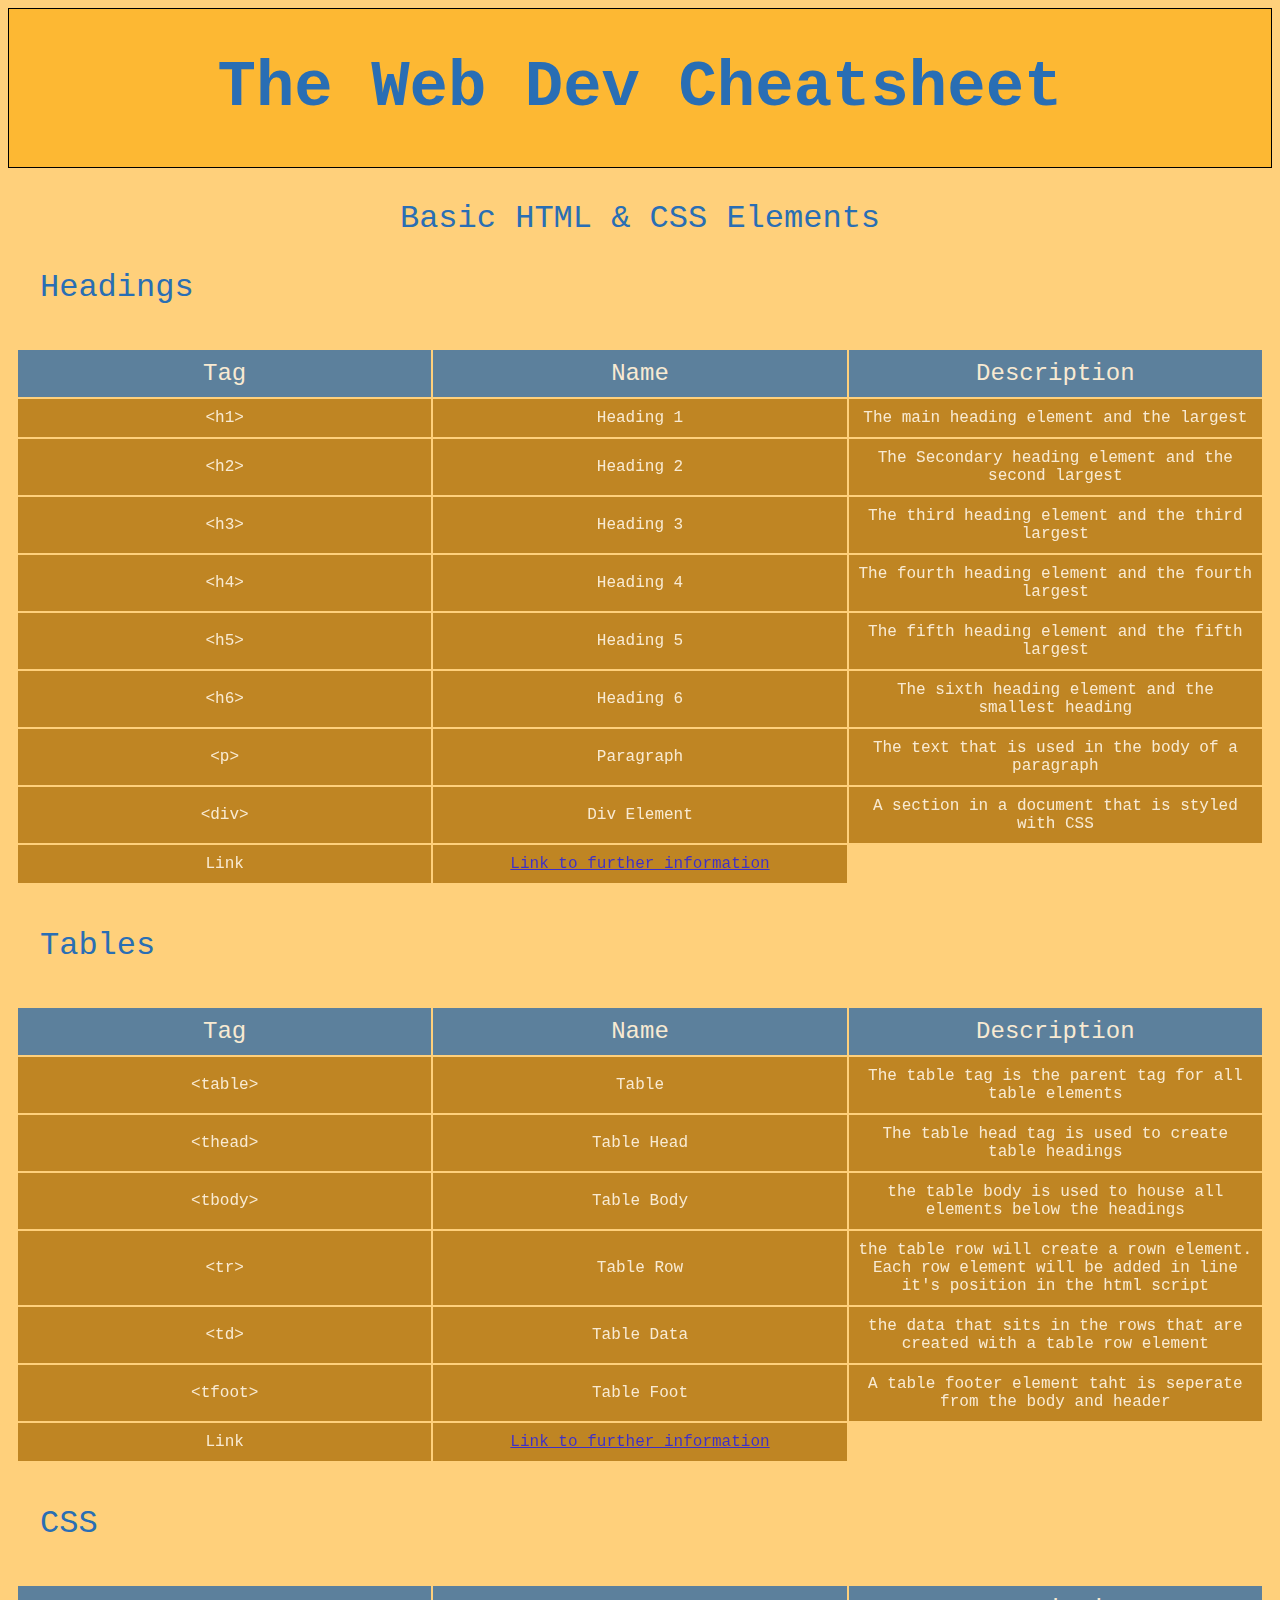
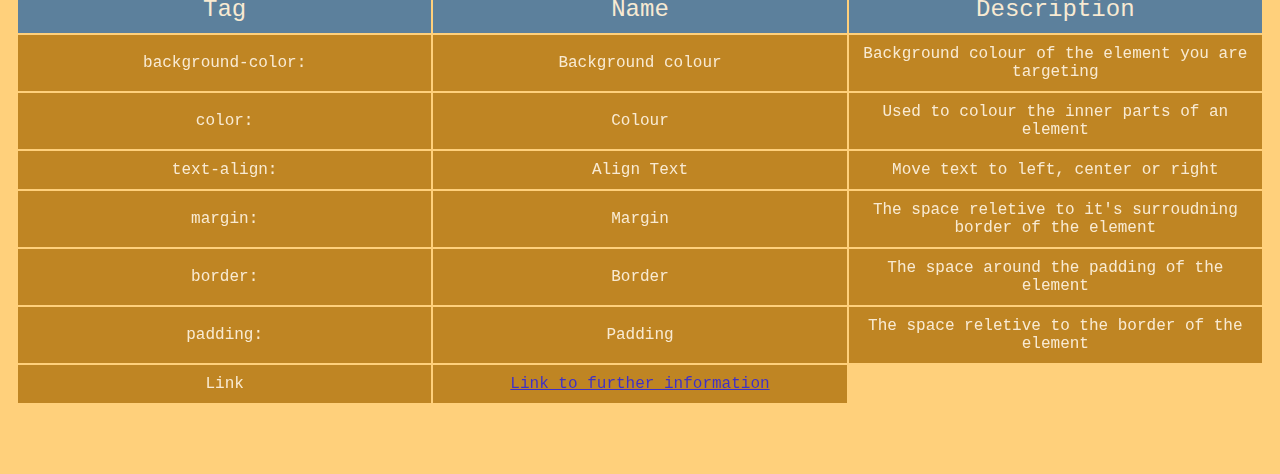
==== index.html @ c615c7cb "12/11/22 - 2:02pm" ====
<!DOCTYPE html>
<html lang="en">

<head>
    <link rel="stylesheet" href="styles.css" type="text/css">
    <meta charset="UTF-8">
    <meta http-equiv="X-UA-Compatible" content="IE=edge">
    <meta name="viewport" content="width=device-width, initial-scale=1.0">
    <title>Fullstack Cheatsheet</title>
</head>

<body>
    <section id="hero-heading">
        <h1>The Web Dev Cheatsheet</h1>
    </section>

    <h2 id="intro-heading">Basic HTML & CSS Elements</h2>
    <section class="element-section-headings">
        <h3 class="sub-headings">Headings</h3>
        <table>
            <thead>
                <tr>
                    <th>Tag</th>
                    <th>Name</th>
                    <th>Description</th>
                </tr>
            </thead>
            <tbody>
                <tr>
                    <td><span class="code">&lt;h1&gt;</span></td>
                    <td>Heading 1</td>
                    <td>The main heading element and the largest</td>
                </tr>
                <tr>
                    <td><span class="code">&lt;h2&gt;</span></td>
                    <td>Heading 2</td>
                    <td>The Secondary heading element and the second largest</td>
                </tr>
                <tr>
                    <td><span class="code">&lt;h3&gt;</span></td>
                    <td>Heading 3</td>
                    <td>The third heading element and the third largest</td>
                </tr>
                <tr>
                    <td><span class="code">&lt;h4&gt;</span></td>
                    <td>Heading 4</td>
                    <td>The fourth heading element and the fourth largest</td>
                </tr>
                <tr>
                    <td><span class="code">&lt;h5&gt;</span></td>
                    <td>Heading 5</td>
                    <td>The fifth heading element and the fifth largest</td>
                </tr>
                <tr>
                    <td><span class="code">&lt;h6&gt;</span></td>
                    <td>Heading 6</td>
                    <td>The sixth heading element and the smallest heading</td>
                </tr>
                <tr>
                    <td><span class="code">&lt;p&gt;</span></td>
                    <td>Paragraph</td>
                    <td>The text that is used in the body of a paragraph</td>
                </tr>
                <tr>
                    <td><span class="code">&lt;div&gt;</span></td>
                    <td>Div Element</td>
                    <td>A section in a document that is styled with CSS</td>
                </tr>
            </tbody>
            <tfoot>
                <tr>
                    <td>Link</td>
                    <td><a href="https://www.w3schools.com/html/html_elements.asp" target="_blank">Link to further
                            information</a></td>
                </tr>
            </tfoot>
        </table>
    </section>
    <section class="element-section-tables">
        <h3 class="sub-headings">Tables</h3>
        <table>
            <thead>
                <tr>
                    <th>Tag</th>
                    <th>Name</th>
                    <th>Description</th>
                </tr>
            </thead>
            <tbody>
                <tr>
                    <td>
                        <span class="code">&lt;table&gt;</span>
                    </td>
                    <td>Table</td>
                    <td>The table tag is the parent tag for all table elements</td>
                </tr>
                <tr>
                    <td>
                        <span class="code">&lt;thead&gt;</span>
                    </td>
                    <td>Table Head</td>
                    <td>The table head tag is used to create table headings</td>
                </tr>
                <tr>
                    <td>
                        <span class="code">&lt;tbody&gt;</span>
                    </td>
                    <td>Table Body</td>
                    <td>the table body is used to house all elements below the headings</td>
                </tr>
                <tr>
                    <td>
                        <span class="code">&lt;tr&gt;</span>
                    </td>
                    <td>Table Row</td>
                    <td>the table row will create a rown element. Each row element will be added in line it's position
                        in the html script</td>
                </tr>
                <tr>
                    <td>
                        <span class="code">&lt;td&gt;</span>
                    </td>
                    <td>Table Data</td>
                    <td>the data that sits in the rows that are created with a table row element</td>
                </tr>
                <tr>
                    <td>
                        <span class="code">&lt;tfoot&gt;</span>
                    </td>
                    <td>Table Foot</td>
                    <td>A table footer element taht is seperate from the body and header</td>
                </tr>
            </tbody>
            <tfoot>
                <tr>
                    <td>Link</td>
                    <td><a href="https://www.w3schools.com/html/html_tables.asp" target="_blank">Link to further
                            information</td>
                </tr>
            </tfoot>
        </table>
    </section>

    <section class="element-section-css">
        <h3 class="sub-headings">CSS</h3>
        <table>
            <thead>
                <tr>
                    <th>Tag</th>
                    <th>Name</th>
                    <th>Description</th>
                </tr>
            </thead>
            <tbody>
                <tr>
                    <td>
                        <span class="code">background-color:</span>
                    </td>
                    <td>Background colour</td>
                    <td>Background colour of the element you are targeting</td>
                </tr>
                <tr>
                    <td>
                        <span class="code">color:</span>
                    </td>
                    <td>Colour</td>
                    <td>Used to colour the inner parts of an element</td>
                </tr>
                <tr>
                    <td>
                        <span class="code">text-align:</span>
                    </td>
                    <td>Align Text</td>
                    <td>Move text to left, center or right</td>
                </tr>
                <tr>
                    <td>
                        <span class="code">margin:</span>
                    </td>
                    <td>Margin</td>
                    <td>The space reletive to it's surroudning border of the element</td>
                </tr>
                <tr>
                    <td>
                        <span class="code">border:</span>
                    </td>
                    <td>Border</td>
                    <td>The space around the padding of the element</td>
                </tr>
                <tr>
                    <td>
                        <span class="code">padding:</span>
                    </td>
                    <td>Padding</td>
                    <td>The space reletive to the border of the element</td>
                </tr>


            </tbody>
            <tfoot>
                <tr>
                    <td>Link</td>
                    <td><a href="https://www.w3schools.com/css/css_syntax.asp" target="_blank">Link to further
                            information</td>
                </tr>
            </tfoot>
        </table>
    </section>
</body>

</html>
---- styles.css ----
body {
    background-color: #FFD07B;
    margin: 0 auto;
    padding: 0.5rem;
}

#hero-heading {
    text-align: center;
    font-family: monospace;
    color: #296EB4;
    font-size: 2rem;
    border: 0.1px solid black;
    background-color: #FDB833;


}

#intro-heading {
    font-family: monospace;
    text-align: center;
    font-family: monospace;
    color: #296EB4;

}

.sub-headings {
    font-family: monospace;
}

table,
tr,
th,
td {
    border: 0.001px;
    font-family: monospace;
    font-weight: 800;
    padding: 10px 8px;
    min-width: 100%;
    color: #ffffff;
    opacity: 0.9;
    align-content: center;
    width: 20%;
}

th {
    background-color: #296EB4;
    font-family: monospace;
    color: #ffffff;
    font-size: 1.5rem;
    font-weight: 500;
}

tr {
    background-color: #B1740F;
    text-align: center;
}


.code, td {
    font-family: monospace;
    font-weight: 500;
    font-size: 1rem;
}


h2,
h3,
p {
    font-family: monospace;
    font-size: 2rem;
    color: #296EB4;
    margin: 2rem;
    font-weight: 500;
}
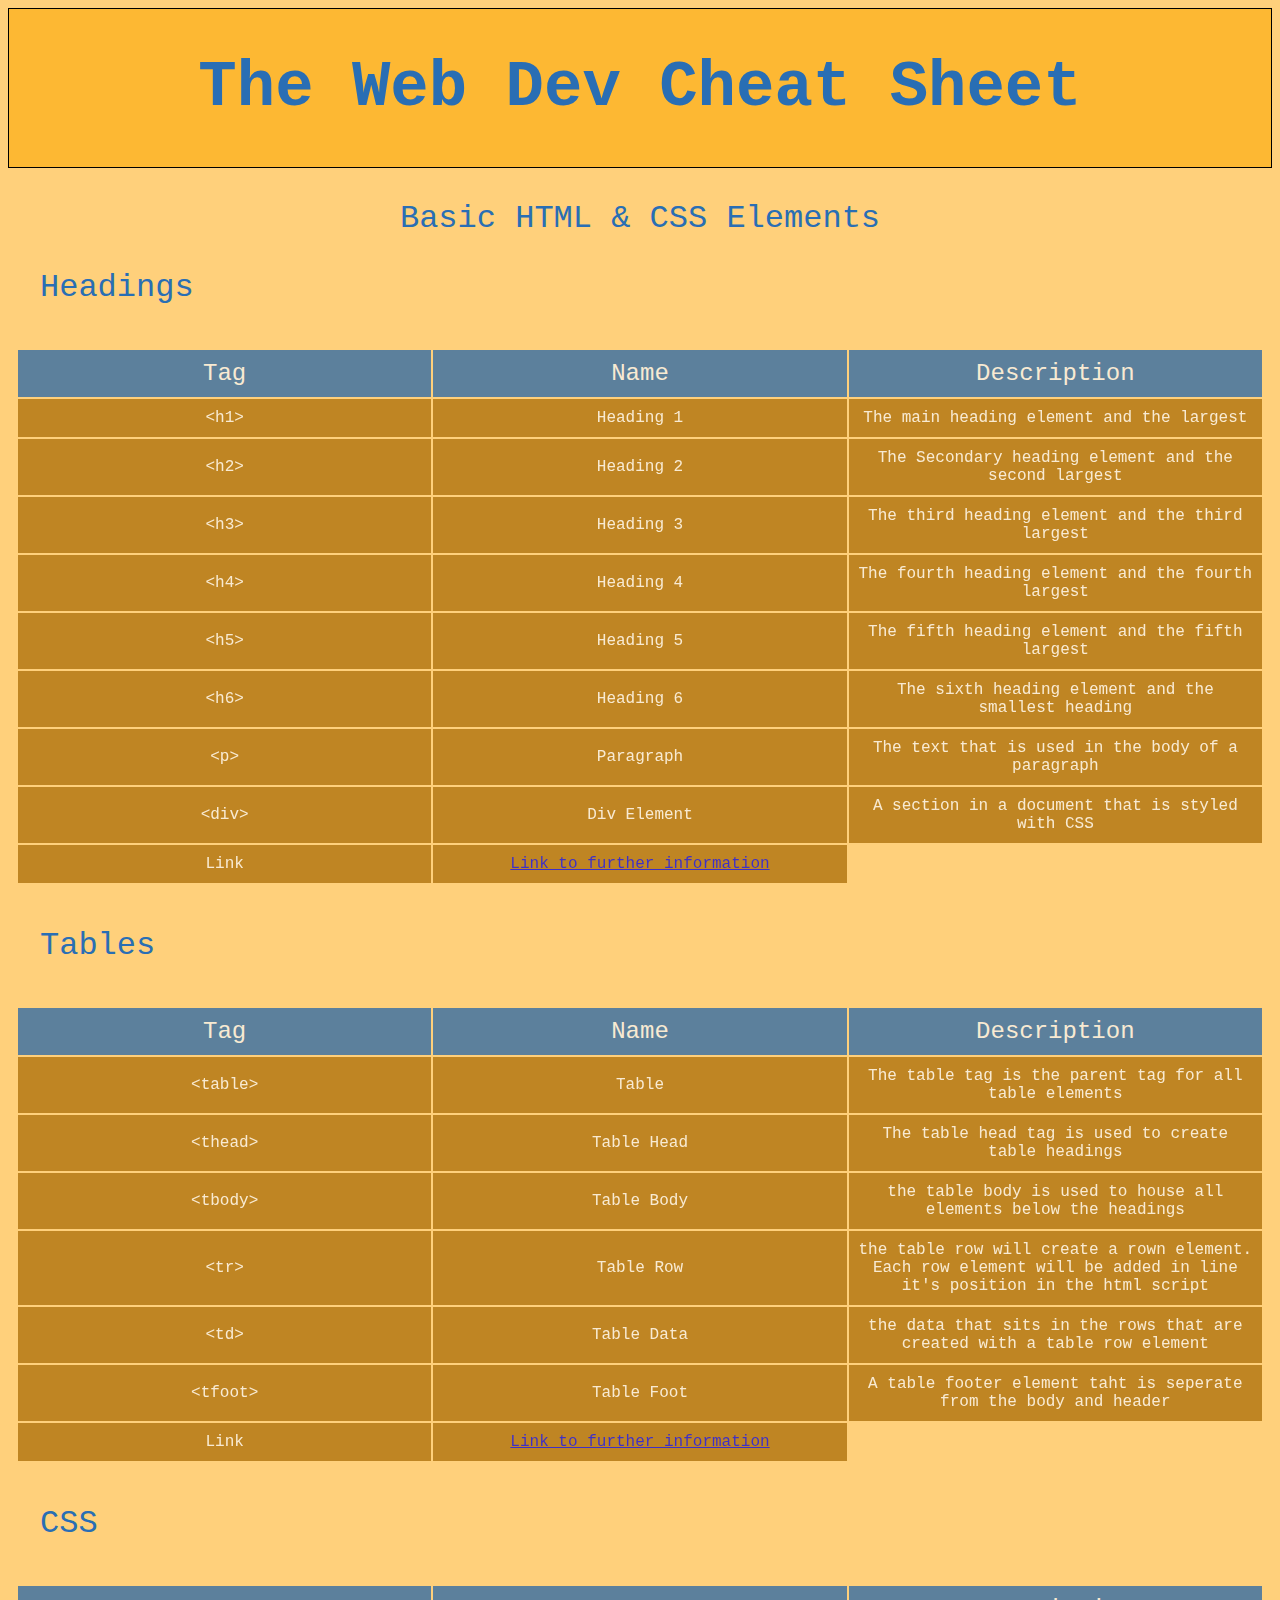
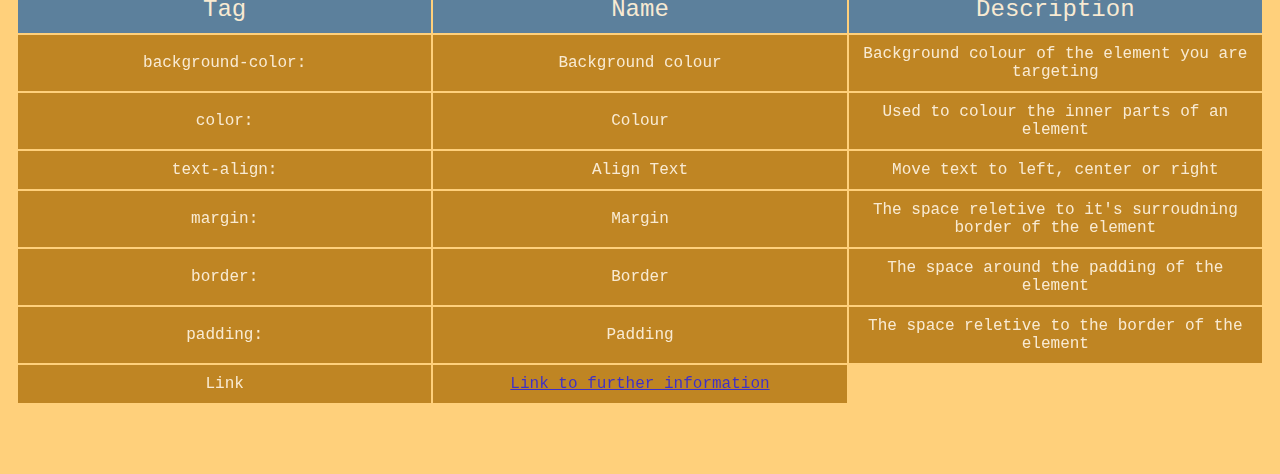
==== commit 566bf057: "12/11/22 - 2:24pm" ====
--- a/index.html
+++ b/index.html
@@ -11,7 +11,7 @@
 
 <body>
     <section id="hero-heading">
-        <h1>The Web Dev Cheatsheet</h1>
+        <h1>The Web Dev Cheat Sheet</h1>
     </section>
 
     <h2 id="intro-heading">Basic HTML & CSS Elements</h2>
